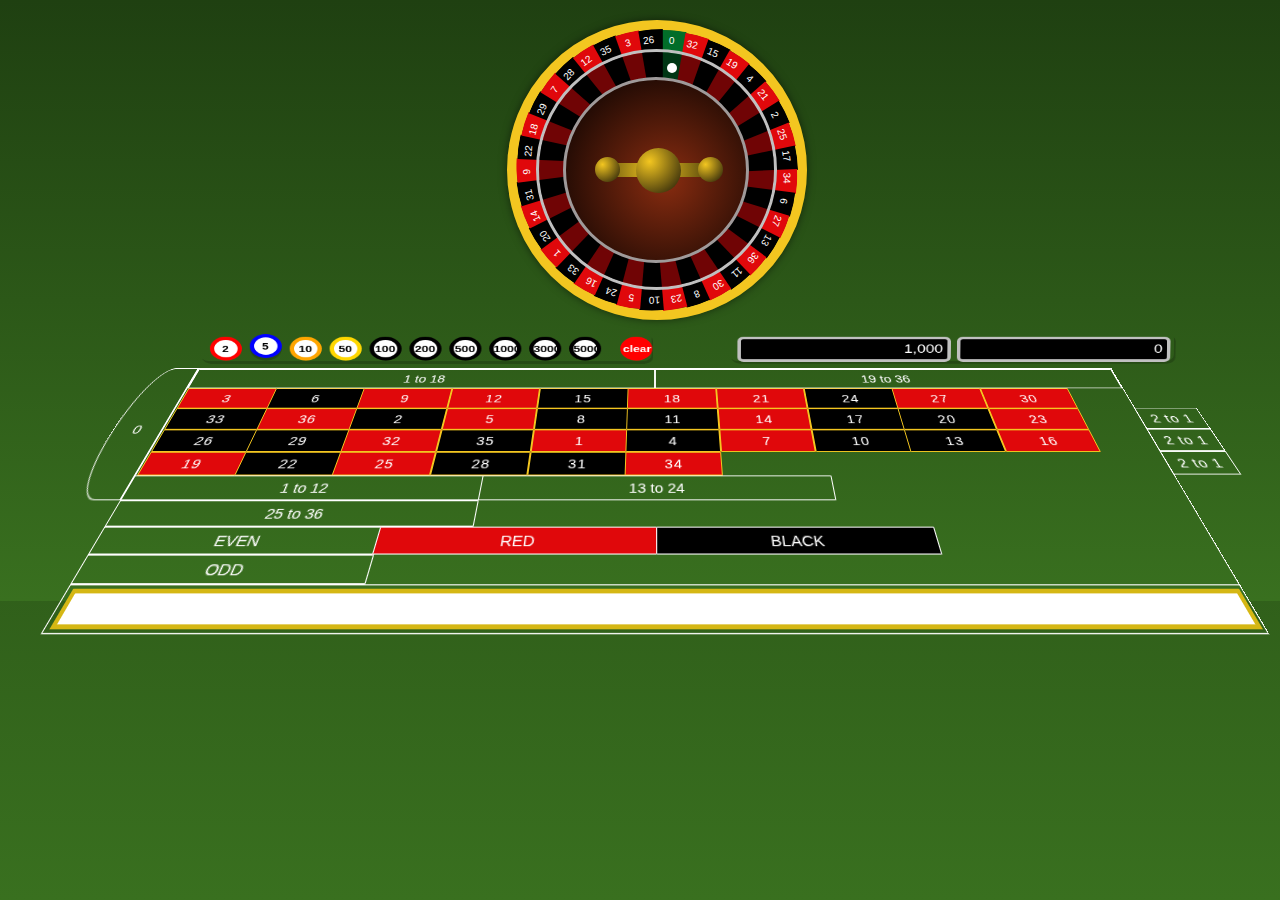
==== index.html @ e484cda0 "chng" ====
<!DOCTYPE html PUBLIC "-//W3C//DTD XHTML 1.0 Strict//EN" "http://www.w3.org/TR/xhtml1/DTD/xhtml1-strict.dtd">
<head>
    <meta http-equiv="content-type" content="text/html; charset=utf-8">
	<meta name="viewport" content="width=device-width, initial-scale=1.0">
	<title>Javascript Roulette</title>
	<meta name="title" content="Javascript Roulette">
	<meta name="description" content="A fully functioning roulette game made using Javascript and CSS">
	<meta name="author" content="ozboware">
	<meta property="og:url" content="/">
	<meta property="og:title" content="Javascript Roulette">
	<meta property="og:description" content="A fully functioning roulette game made using Javascript and CSS">
	<link href="./assets/css/style.css" rel="stylesheet" type="text/css">

	<style type="text/css">
		#container {
		    background: linear-gradient(#1F4011, #39701f);
		    flex-direction: column;
		    align-items: center;
		    perspective: 700px;
		}
		html, body{
			background: linear-gradient(#1F4011, #39701f);
			min-height: 100vh;
		}
		#betting_board{
			transform: rotateX(45deg);
    		perspective: 600px;
		}
		.tt1_block{
			padding: 4px 0px;
    		margin-top: -27.75px;
		}
		.number_0{
			padding: 71.5px 20px;
			margin-left: -54px;
    		margin-top: -27.516px;
		}
		.number_block{
			padding: 4px 0px;
			border: 1px solid #F3C620;
		}
		.wheel{
			left: 0px;
			height: 306px;
    		width: 306px;
		}
		.nbn {
			text-align: center;
			font-size: 15px;
    		font-weight: normal;
    		letter-spacing: 1px;
		    transform: rotate(0deg);
		    -webkit-transform: rotate(0deg);
		    -moz-transform: rotate(0deg);
		    -ms-transform: rotate(0deg);
		    -o-transform: rotate(0deg);
		    filter: progid:DXImageTransform.Microsoft.BasicImage(rotation=0);
		}
		.spinBtn{
			margin-top: 0px;
    		margin-left: 392px;
    		font-size: 18px;
    		background-color: #d5b714;
    		padding: 10px 18px;
    		border-radius: 12%;

		}
		.bbtoptwo{
			font-size: 15px;
    		font-weight: normal;
    		padding: 4px 4px;
		}
		.bo3_block, .oto_block{
			font-weight: normal;
    		font-size: 15px;
    		padding: 4px 4px;
    		width: 158.65px;
		}
		.oto_block{
			width: 116.94px;
		}
		.number_block .chip {
		    margin-left: 8px;
		    margin-top: -21px;
		}
		.chip {
		    width: 18px;
		    height: 18px;
		}
		.chipDeck, .bankContainer{
			transform: rotateX(-32deg);
		}
		.wlcb{
			width: 486px;
		}
		.pnBlock{
			margin-top: 0px;
			height: 40px;
		}
		.double, .single{
			font-size: 10px;
		}
		.ball{
			width: 10px;
    		height: 10px;
    		left: 117px;
    		top: -2px;

		}
		.sect{
			top: 15px;
		    left: 15px;
		    width: 280px;
		    height: 280px;
		}
		.outerRim{
			left: 4.5px;
		    top: 4.5px;
		    width: 280px;
		    height: 280px;
		}
		.pnRed, .pnBlack, .pnGreen{
			font-size: 16px;
			padding: 6px;
		}
		#pnContent{
			height: 26px;
		}

		/* full width betting board */
			#betting_board {
				width: 80%;
			}
			.number_0 {
				border: 1px solid;
				left: 2px;
				padding: 72px 20px;
			}
			.tt1_block {
				border: 1px solid;
				right: -67px;
			}
			.pnBlock,
			.bo3_board, .oto_board {
				width: 100%;
			}
			.bo3_block, .oto_block {
				width: 32.7%;
			}
			.oto_block {
				width: 24.35%;
			}
			#pnContent {
				width: 98.6%;
			}
			.number_block {
				width: 99.94px;
			}
			.chipDeck {
				margin: auto;
				top: -52px;
				left: -10px;
				width: 520px;
			}
			.bankContainer {
				margin: auto;
				top: -52px;
				left: 700px;
				width: 44%;
			}
		@media only screen and (max-width: 1500px) {
			.wheel {
				margin-bottom: 20px;
			}
			.number_block {
				width: 94.7px;
			}
			.bankContainer {
				left: 600px;
				width: 50%;
			}
			.bo3_block {
				width: 32.66%;
			}
			.oto_block {
				width: 24.33%;
			}
		}
		@media only screen and (max-width: 1025px) {
			.wheel {
				margin-bottom: 20px;
			}
			.number_block {
    			width: 66.9px;
			}
			.bankContainer {
				left: 520px;
    			width: 38%;
			}
			.bo3_block {
				width: 32.4%;
			}
			.oto_block {
				width: 24.05%;
			}
		}
		@media only screen and (max-width: 900px) {
			#container {
				max-width: 100vw;
				width: calc(100% - 30px);
				overflow-x: hidden;
			}
			.wheel {
				margin-bottom: 20px;
			}
			#betting_board {
				margin-left: -30px;
			}
			.number_block {
				width: 52.72px;
			}
			.bankContainer {
				left: 515px;
				width: 30%;
			}
			.bo3_block {
				width: 216.3px;
			}
			.oto_block {
				width: 154.38px;
			}
			#pnContent {
				width: 92%;
				height: 85%;
			}
			.pnBlock {
				top: -170px;
				left: -30px;
				width: 200px;
				height: 100px;
				transform: rotateX(-30deg);
			}
		}
		/* @media only screen and (max-width: 900px) {
			.wheel {
				margin-bottom: 20px;
			}
			.number_block {
    			width: 64px;
			}
			.number_0 {
				padding: 47px 20px;
			}
			.bankContainer {
				left: 510px;
			}
			.oto_block {
    			width: 24%;
			}
			.bo3_block {
				width: 32.3%;
			}
		} */
	</style>
	<script>
		window.addEventListener("load", (event) => {
				screen.orientation.lock('landscape');
			});
	</script>
</head>

<body>
	<script src="./assets/js/app.js"></script>
</body>
</html>
---- assets/css/style.css ----
html, body{
	font-family: arial;
	cursor: default;
	-webkit-touch-callout: none;
	-webkit-user-select: none;
	-khtml-user-select: none;
	-moz-user-select: none;
	-ms-user-select: none;
	user-select: none;
	height: max-content;
	margin: 0;
	background-color: #233f2d;
}

#container{
	display: flex;
	justify-content: center;
	
	background-color: #233f2d;
	height: 100%;
	width: 100%;
	padding: 15px;
	color: #fff;
}

/*notification*/
#notification{
	position: absolute;
	width: 500px;
	height: 318px;
	background-color: #ad0205;
	z-index: 10;
	border: 8px solid #d3b201;
	border-radius: 12px;
	transition: 1s;
}

.nSpan{
	display: block;
	position: relative;
	top: 105px;
	font-size: 53px;
	text-align: center;
}

.nBtn{
	display: block;
	position: relative;
	top: 116px;
	left: 25%;
	width: 45%;
	padding: 10px;
	font-size: 32px;
	text-align: center;
	background-color: green;
	border-radius: 15px;
	box-shadow: 3px 4px rgb(0 0 0 / 25%);
	cursor: pointer;
	transition: .5s;
}

.nBtn:active{
	top: 118px;
	left: calc(25% + 2px);
	box-shadow: 1px 2px rgb(0 0 0 / 25%);
}

.nsWin{
	position:absolute;
	left: 4px;
}

.nsWinBlock{
	display: inline-block;
	font-size: 21px;
	border-right: 1px solid;
	border-left: 1px solid;
	padding-left: 40px;
	padding-right: 40px;
}
/*notification end*/

/*betting table*/
#betting_board{
	width: 500px;
    height: auto;
    border: 1px solid;
}

.bbtop{
	margin-left:2px;
}

.bbtoptwo{
	width: calc(50% - 8px);
	border: 1px solid;
	display: inline-block;
	padding: 12px 4px;
	margin-left: -2px;
	text-align: center;
	font-size:20px;
	font-weight: bold;
}

.number_board{
	margin-left: 1px;
}

.number_block{
	width: 39.94px;
    border: 1px solid;
    text-align: center;
    display: inline-block;
    margin: 0 -0.2px;
    padding: 26px 0px;
}

.nbn{
	font-size: 20px;
	font-weight: bold;
	letter-spacing: 2px;
	transform: rotate(-90deg);
	-webkit-transform: rotate(-90deg);
	-moz-transform: rotate(-90deg);
	-ms-transform: rotate(-90deg);
	-o-transform: rotate(-90deg);
	filter: progid:DXImageTransform.Microsoft.BasicImage(rotation=3);
}

.bo3_board, .oto_board{
	width:500px;
	margin-left: 1px;
}

.bo3_block, .oto_block{
	border: 1px solid;
	display: inline-block;
	padding: 8px 5px;
	width: 155.65px;
	margin-left: -1.98px;
	text-align: center;
	font-weight: bold;
	font-size: 20px;
}

.oto_block{
	width: 114.94px;
	margin-left: -1.98px;
}

.number_0{
	position: absolute;
	border: 2px solid;
	margin-left: -57px;
	margin-top: -0.516px;
	padding: 120.55px 20px;
	border-bottom-left-radius: 100%;
	border-top-left-radius: 100%;
}

.tt1_block{
    border: 2px solid;
    width: 65px;
    position: absolute;
    margin-left: 498px;
    padding: 26.65px 0px;
    margin-top: -77.75px;
}


.winning_lines{
	position: absolute;
	margin-top: -137px;
	width: 603px;
	height: 0;
}

.wlttb{
	position: relative;
	width: 100%;
    height: 10px;
    margin-left: -7.75px;
	top: 269px;
}

#wlttb_top{
    position: absolute;
    margin-top: -89px;
    margin-left: 11px;
}

#wlttb_2, #wlttb_3{
    margin-top: 79px;
}

.wlrtl{
	position: relative;
    display: inline-block;
    width: 10px;
    height: 266px;
    top: -3px;
    margin-left: 37px;
}

#wlrtl_2, #wlrtl_3, #wlrtl_6, #wlrtl_9, #wlrtl_11{
	margin-left: 31px;
}
#wlrtl_4, #wlrtl_5, #wlrtl_7, #wlrtl_8, #wlrtl_10{
	margin-left: 32px;
}

.wlcb{
	position: absolute;
	width: 477px;
	height: 41px;
	top: 255px;
	margin-left: 13px;
}

#wlcb_2{
	top: 343px;
}

.cbbb{
    width: 20px;
    height: 20px;
    position: relative;
	display: inline-block;
	margin-left:22px;
	margin-top: 9.5px;
	cursor: pointer;
}

#cbbb_1, #cbbb_4, #cbbb_5, #cbbb_7, #cbbb_9, #cbbb_11, #cbbb_12, #cbbb_15, #cbbb_16, #cbbb_18, #cbbb_20, #cbbb_22{
	margin-left: 21px;
}

#cbbb_3, #cbbb_14{
	margin-left: 20.5px;
}

#cbbb_6, #cbbb_17{
	margin-left: 23px;
}

#cbbb_8, #cbbb_10, #cbbb_19, #cbbb_21{
	margin-left: 22px;
}

.ttbbetblock{
	width: 19.1px;
	height: 10px;
	position: relative;
	display: inline-block;
	margin-left: 22.52px;
	top: -2px;
	cursor:pointer;
	z-index:3;
}

.rtlbb1, .rtlbb2, .rtlbb3{
	height: 45px;
    margin-top: 23px;
	width: 10px;
}

.rtlbb2, .rtlbb3{
    margin-top: 42px;
}

.spinBtn{
	position: absolute;
	margin-top: 329px;
	margin-left: -392px;
	font-size: 15px;
	cursor: pointer;
	background-color: #ffec00;
	padding: 10px 5px;
	border-radius: 100%;
	color: #000;
	font-weight: bold;
}

.redNum{
	background-color: #E0080B;
}

.blackNum{
	background-color: #000;
}

.chipDeck, .bankContainer{
	position: absolute;
	margin-left: -383px;
	margin-top: -47px;
	width: 310px;
	height:39px;
	padding: 3px 0;
	border: 0px solid;
	border-radius: 10px;
	box-shadow: inset -2px -4px rgb(0 0 0 / 20%);
}

.bankContainer{
	margin-top: 35px;
}

.cdChip{
	width: 27px;
    height: 27px;
    background-color: #fff;
    border: 5px solid;
    border-radius: 100%;
    display: inline-block;
    margin-left: 9px;
    color: #000;
	cursor: pointer;
}

.cdChipSpan{
	display: inherit;
	position: relative;
	top: 5px;
	width: 26px;
	font-weight: bold;
	font-size: 14px;
	text-align: center;
}

.cdChipActive{
	position: relative;
	top: -4px;
	box-shadow: 0 4px rgb(0 0 0 / 20%);
}

.clearBet{
	border-color:red;
	background-color:red;
	color:#fff;
	margin-left:22px;
}

.clearBet .cdChipSpan{
	margin-left:-2px;
}

.bank, .bet{
	display: inline-block;
	width: calc(50% - 28px);
    background-color: #000;
    font-size: 18px;
    margin-left: 7px;
    padding: 5px;
    border: 4px solid silver;
    border-radius: 7px;
    text-align: right;
}

.pnBlock{
	position: absolute;
	border: 1px solid;
	width: 500px;
	height: 45px;
	margin-top: 10px;
	margin-left: -1px;
}

#pnContent{
	border: 4px solid #d5b714;
	width: 485px;
	height: 31px;
	position: relative;
	display: block;
	margin-left: 4px;
	margin-top: 3px;
	background-color: #fff;
	color: #000;
	overflow:hidden;
}

.pnRed, .pnBlack, .pnGreen{
	position: relative;
	display: inline;
	padding:10px;
	font-size: 19px;
	top: 5px;
}.pnRed{
	color: red;
}.pnBlack{
	color: black;
}.pnGreen{
	color: green;
}
/*betting table end*/

/*wheel*/
@keyframes wheelRotate {
	from {
		transform: rotate(0deg);
	}
	to {
		transform: rotate(359deg);
	}
}
@keyframes ballRotate {
	from {
		transform: rotate(0deg);
	}
	to {
		transform: rotate(-359deg);
	}
}

.wheel {
	height: 312px;
	width: 312px;
	position: relative;
	left: -75px;
}
	
.ballTrack{
	width: 212px;
	height: 207px;
	position: absolute;
	left: 47.5px;
	top: 50px;
	border-radius: 100%;
	z-index:2;
}

.ball{
	background-color: #fff;
	width: 16px;
	height: 16px;
	border-radius: 100%;
	position: relative;
	left: 109px;
	top: -8px;
}
	
.turret{
	border-radius: 100%;
	background: radial-gradient( circle at 30% 30%, #f3c620, #1a1608 );
	width: 45px;
	height: 45px;
	position: absolute;
	top: 133px;
	left: 134px;
	z-index: 1;
}
	
.turretHandle{
	background: radial-gradient( circle at 44%, #f3c620, #6a570f);
	width: 87px;
	height: 14px;
	position: absolute;
	left: 113px;
	top: 148px;
}

.thendOne, .thendTwo{
	border-radius: 100%;
	background: radial-gradient( circle at 30% 30%, #f3c620, #1a1608 );
	width: 25px;
	height: 25px;
	position: absolute;
}

.thendOne{
	top: -6px;
	left: -20px;
}

.thendTwo{
	top: -6px;
	left: 83px;
}

.outerRim {
	position: absolute;
	left:0;
	top:0;
	width: 290px;
	height: 290px;
	border-radius: 100%;
	box-shadow: 0px 0px 8px rgba(0,0,0,0.5);
	border: 10px solid #F3c620;
} 

.block {
	transition: all 1s;
	position: absolute;
	width: 290px;
	height: 290px;
	border-radius: 100%;
	clip: rect(0px, 145px, 290px, 0px);
}

.sect {
	position: absolute;
	top:10px;
	left:10px;
	width: 290px;
	height: 290px;
	border-radius: 100%;
	clip: rect(0px, 290px, 290px, 145px);
}

.double, .single{
	position: absolute;
	z-index: 1;
	color: #fff;
	font-size: 14px;
	transform: rotate(3deg);
}

.double{
	left: 148px;
	margin-top: 4.5px;
}

.single{
	left: 152px;
	margin-top: 4.5px;
}

#sect1 .block {
	background-color: #016D29;
	transform:rotate(9.73deg);
}
    
#sect2 .block, #sect4 .block, #sect6 .block, #sect8 .block, #sect10 .block, #sect12 .block, #sect14 .block, #sect16 .block, #sect18 .block, #sect20 .block, #sect22 .block, #sect24 .block, #sect26 .block, #sect28 .block, #sect30 .block, #sect32 .block, #sect34 .block, #sect36 .block {
	background-color: #E0080B;
	transform: rotate(9.73deg);
}

#sect3 .block, #sect5 .block, #sect7 .block, #sect9 .block, #sect11 .block, #sect13 .block, #sect15 .block, #sect17 .block, #sect19 .block, #sect21 .block, #sect23 .block, #sect25 .block, #sect27 .block, #sect29 .block, #sect31 .block, #sect33 .block, #sect35 .block, #sect37 .block {
	background-color: #000;
	transform: rotate(9.73deg);
}

#sect2 {
	transform: rotate(9.73deg);
}

#sect3 {
	transform: rotate(19.46deg);
}

#sect4 {
	transform: rotate(29.19deg);
}

#sect5 {
	transform: rotate(38.92deg);
}

#sect6 {
	transform: rotate(48.65deg);
}

#sect7 {
	transform: rotate(58.38deg);
}

#sect8 {
	transform: rotate(68.11deg);
}

#sect9 {
	transform: rotate(77.84deg);
}

#sect10 {
	transform: rotate(87.57deg);
}

#sect11 {
	transform: rotate(97.3deg);
}

#sect12 {
	transform: rotate(107.03deg);
}

#sect13 {
	transform: rotate(116.76deg);
}

#sect14 {
	transform: rotate(126.49deg);
}

#sect15 {
	transform: rotate(136.22deg);
}

#sect16 {
	transform: rotate(145.95deg);
}

#sect17 {
	transform: rotate(155.68deg);
}

#sect18 {
	transform: rotate(165.41deg);
}

#sect19 {
	transform: rotate(175.14deg);
}

#sect20 {
	transform: rotate(184.87deg);
}

#sect21 {
	transform: rotate(194.6deg);
}

#sect22 {
	transform: rotate(204.33deg);
}

#sect23 {
	transform: rotate(214.06deg);
}

#sect24 {
	transform: rotate(223.79deg);
}

#sect25 {
	transform: rotate(233.52deg);
}

#sect26 {
	transform: rotate(243.25deg);
}

#sect27 {
	transform: rotate(252.98deg);
}

#sect28 {
	transform: rotate(262.71deg);
}

#sect29 {
	transform: rotate(272.44deg);
}

#sect30 {
	transform: rotate(282.17deg);
}

#sect31 {
	transform: rotate(291.9deg);
}

#sect32 {
	transform: rotate(301.63deg);
}

#sect33 {
	transform: rotate(311.36deg);
}

#sect34 {
	transform: rotate(321.09deg);
}

#sect35 {
	transform: rotate(330.82deg);
}

#sect36 {
	transform: rotate(340.55deg);
}

#sect37 {
	transform: rotate(350.28deg);
}

.pockets {
	position: absolute;
	top: 37px;
	left: 37px;
	width: 235px;
	height: 235px;
	background-color: #000;
	border-radius: 100%;
	opacity: .5;
}

.pocketsRim {
	position: absolute;
	top: 34px;
	left: 34px;
	width: 235px;
	height: 235px;
	border-radius: 100%;
	border: 3px solid silver;
}
	
.cone {
	position: absolute;
	top: 62px;
	left: 61px;
	height: 180px;
	width: 180px;
	border: 3px solid #9f9a9a;
	border-radius: 100%;
	background: radial-gradient(circle at 100px 100px, #892c10, #000);
}
/*wheel end*/

/*chip*/
.chip{
    width: 21px;
	height: 21px;
	background-color:#fff;
	border: 3px solid;
	border-radius: 100%;
    position:absolute;
}

.chipSpan{
	color: #000;
	font-weight: bold;
	font-size: 11px;
	position: relative;
	display: block;
	text-align: center;
	top: 4px;
}

.gold{
	border-color:gold;
}

.red{
	border-color:red;
}

.orange{
	border-color:orange;
}

.blue{
	border-color:blue;
}

.tt1_block .chip{
	margin-left: 19px;
	margin-top: -24px;
}

.number_block .chip{
	margin-left: 7px;
	margin-top: -24px;
}

.wlrtl .chip{
	margin-left: -9px;
	margin-top: 9px;
}

.cbbb .chip{
	margin-left: -4px;
	margin-top: -5px;
}

.ttbbetblock .chip{
	margin-left: -7px;
	margin-top: -8px;
}

#wlttb_top .chip{
	margin-left: -5px;
	margin-top: -8px;
}

.bbtoptwo .chip{
	margin-left: 108px;
	margin-top: -25px;
}

.number_0 .chip{
	margin-left: -8px;
	margin-top: -22px;
}

.bo3_block .chip{
	margin-left: 65px;
	margin-top: -26px;
}

.oto_block .chip{
	margin-left: 45px;
	margin-top: -25px;
}
/*chip end*/
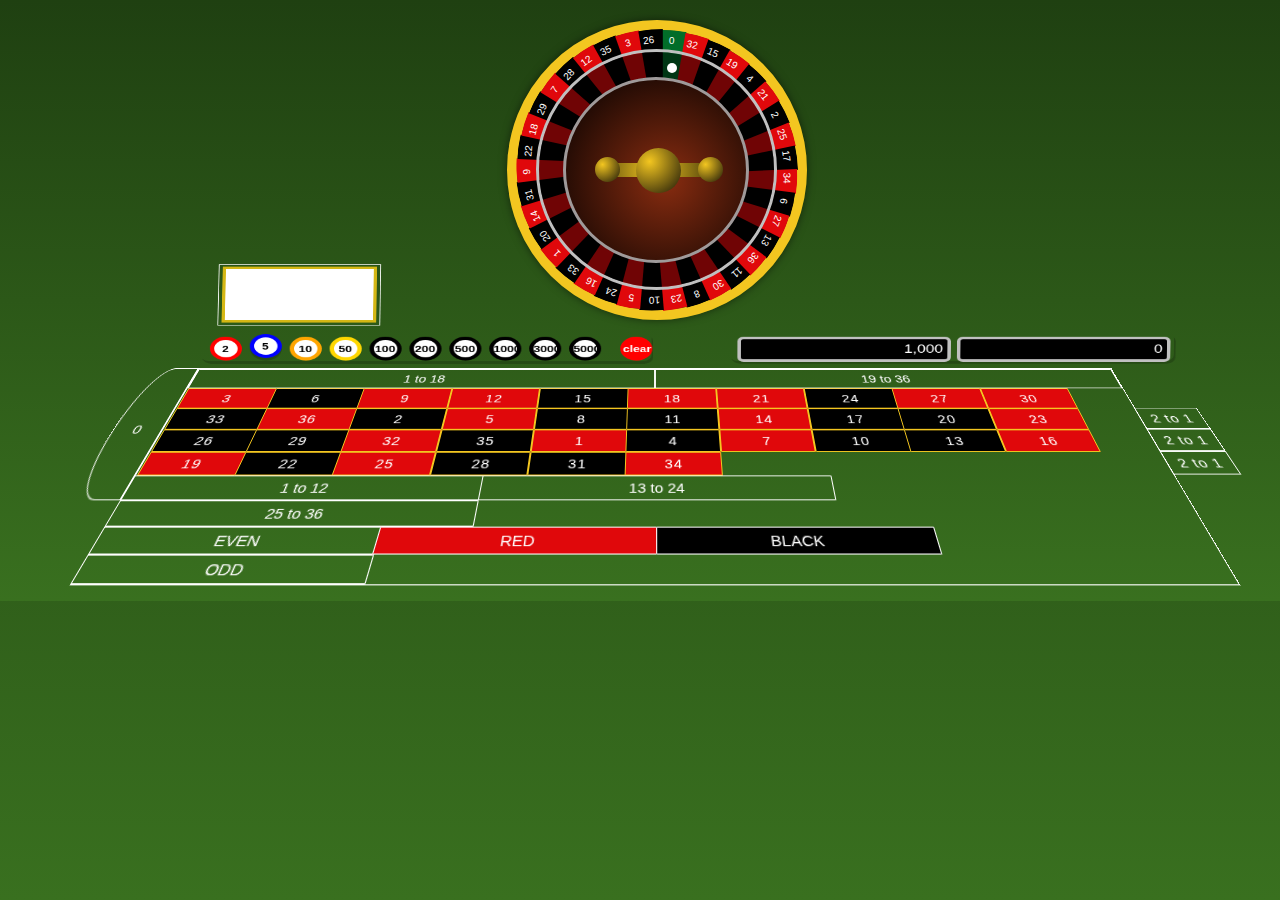
==== commit 32a2d24b: "chng" ====
--- a/index.html
+++ b/index.html
@@ -168,67 +168,8 @@
 				left: 700px;
 				width: 44%;
 			}
-		@media only screen and (max-width: 1500px) {
-			.wheel {
-				margin-bottom: 20px;
-			}
-			.number_block {
-				width: 94.7px;
-			}
-			.bankContainer {
-				left: 600px;
-				width: 50%;
-			}
-			.bo3_block {
-				width: 32.66%;
-			}
-			.oto_block {
-				width: 24.33%;
-			}
-		}
-		@media only screen and (max-width: 1025px) {
-			.wheel {
-				margin-bottom: 20px;
-			}
-			.number_block {
-    			width: 66.9px;
-			}
-			.bankContainer {
-				left: 520px;
-    			width: 38%;
-			}
-			.bo3_block {
-				width: 32.4%;
-			}
-			.oto_block {
-				width: 24.05%;
-			}
-		}
-		@media only screen and (max-width: 900px) {
-			#container {
-				max-width: 100vw;
-				width: calc(100% - 30px);
-				overflow-x: hidden;
-			}
-			.wheel {
-				margin-bottom: 20px;
-			}
-			#betting_board {
-				margin-left: -30px;
-			}
-			.number_block {
-				width: 52.72px;
-			}
-			.bankContainer {
-				left: 515px;
-				width: 30%;
-			}
-			.bo3_block {
-				width: 216.3px;
-			}
-			.oto_block {
-				width: 154.38px;
-			}
+
+			/* win number log block */
 			#pnContent {
 				width: 92%;
 				height: 85%;
@@ -240,27 +181,51 @@
 				height: 100px;
 				transform: rotateX(-30deg);
 			}
-		}
-		/* @media only screen and (max-width: 900px) {
+
+		@media only screen and (max-width: 1500px) {
 			.wheel {
 				margin-bottom: 20px;
 			}
 			.number_block {
-    			width: 64px;
-			}
-			.number_0 {
-				padding: 47px 20px;
+				width: 94.7px;
 			}
 			.bankContainer {
-				left: 510px;
+				left: 600px;
+				width: 50%;
+			}
+			.bo3_block {
+				width: 32.66%;
 			}
 			.oto_block {
-    			width: 24%;
+				width: 24.33%;
+			}
+		}
+		@media only screen and (max-width: 1000px) {
+			#container {
+				max-width: 100vw;
+				width: calc(100% - 30px);
+				overflow-x: hidden;
+			}
+			.wheel {
+				margin-bottom: 20px;
+			}
+			#betting_board {
+				margin-left: -30px;
+			}
+			.number_block {
+				width: 8.14%;
+			}
+			.bankContainer {
+				left: 515px;
+				width: 30%;
 			}
 			.bo3_block {
-				width: 32.3%;
-			}
-		} */
+				width: 32.09%;
+			}
+			.oto_block {
+				width: 23.74%;
+			}
+		}
 	</style>
 	<script>
 		window.addEventListener("load", (event) => {
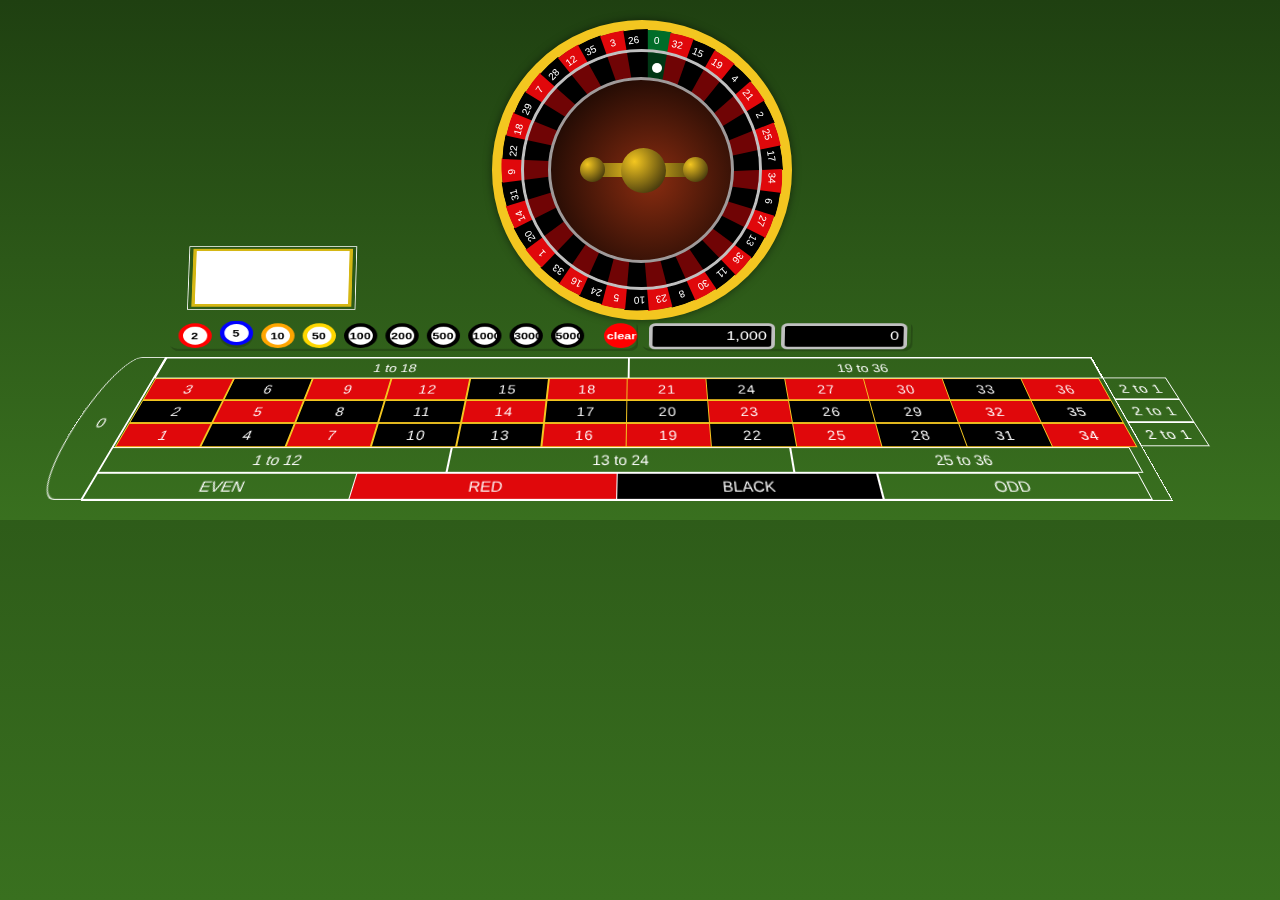
==== commit e0debc74: "chngh3" ====
--- a/index.html
+++ b/index.html
@@ -181,26 +181,7 @@
 				height: 100px;
 				transform: rotateX(-30deg);
 			}
-
-		@media only screen and (max-width: 1500px) {
-			.wheel {
-				margin-bottom: 20px;
-			}
-			.number_block {
-				width: 94.7px;
-			}
-			.bankContainer {
-				left: 600px;
-				width: 50%;
-			}
-			.bo3_block {
-				width: 32.66%;
-			}
-			.oto_block {
-				width: 24.33%;
-			}
-		}
-		@media only screen and (max-width: 1000px) {
+			/* below override index.html above styles */
 			#container {
 				max-width: 100vw;
 				width: calc(100% - 30px);
@@ -210,7 +191,7 @@
 				margin-bottom: 20px;
 			}
 			#betting_board {
-				margin-left: -30px;
+				margin-left: -2%;
 			}
 			.number_block {
 				width: 8.14%;
@@ -225,13 +206,7 @@
 			.oto_block {
 				width: 23.74%;
 			}
-		}
 	</style>
-	<script>
-		window.addEventListener("load", (event) => {
-				screen.orientation.lock('landscape');
-			});
-	</script>
 </head>
 
 <body>
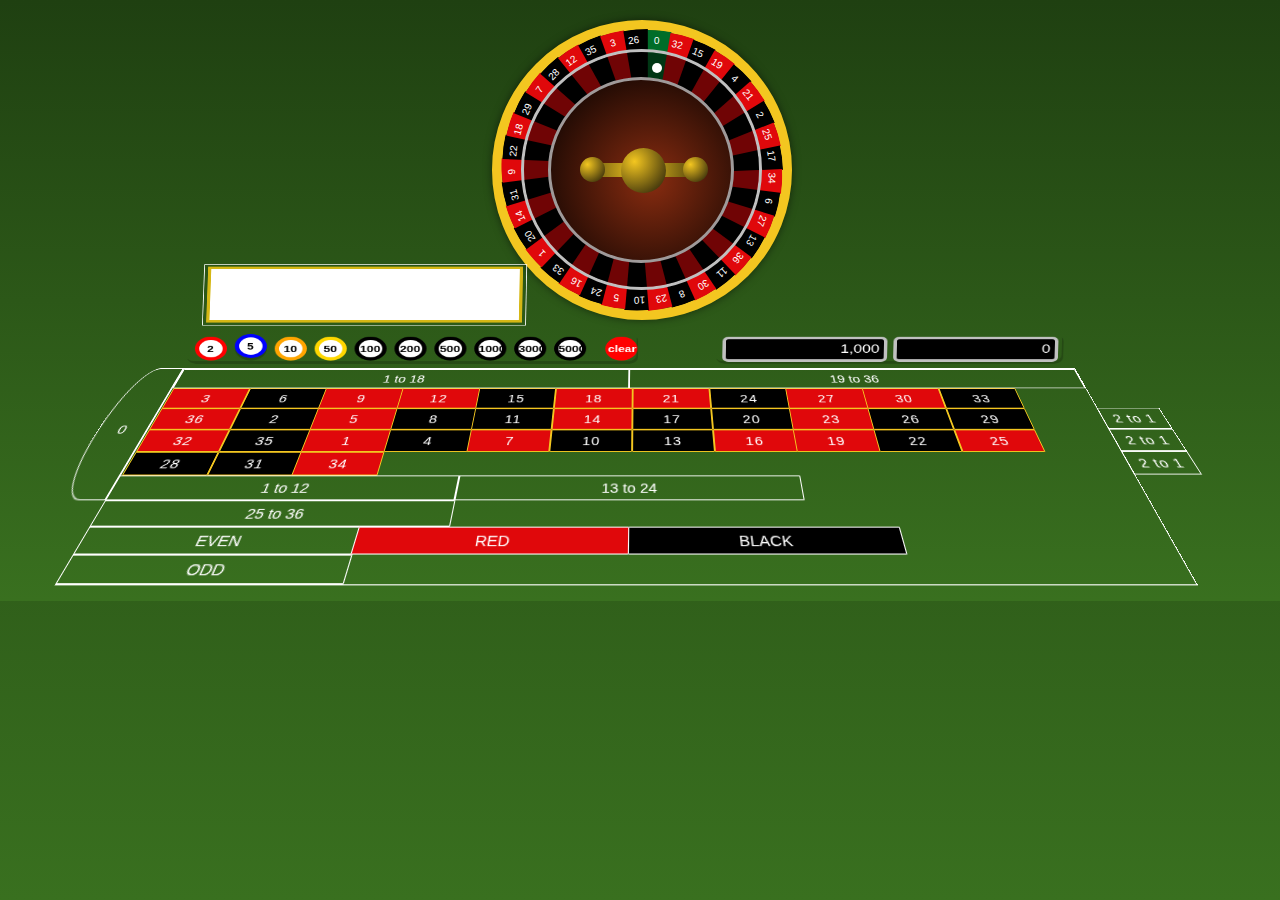
==== commit f7689f12: "CHNG5" ====
--- a/index.html
+++ b/index.html
@@ -181,30 +181,254 @@
 				height: 100px;
 				transform: rotateX(-30deg);
 			}
-			/* below override index.html above styles */
-			#container {
-				max-width: 100vw;
-				width: calc(100% - 30px);
-				overflow-x: hidden;
-			}
-			.wheel {
-				margin-bottom: 20px;
-			}
-			#betting_board {
-				margin-left: -2%;
-			}
-			.number_block {
-				width: 8.14%;
-			}
-			.bankContainer {
-				left: 515px;
-				width: 30%;
-			}
-			.bo3_block {
-				width: 32.09%;
-			}
-			.oto_block {
-				width: 23.74%;
+			/* override container code */
+				
+			@media screen and (max-width: 1440px) {
+				#container {
+					max-width: 100vw;
+					width: calc(100% - 30px);
+					overflow-x: hidden;
+				}
+				.wheel {
+					margin-bottom: 20px;
+				}
+				#betting_board {
+					margin-left: -2%;
+				}
+				.number_block {
+					width: 8.23%;
+				}
+				.bankContainer {
+					left: unset;
+					right: 0;
+					width: 40%;
+				}
+				.bo3_block {
+					width: 32.63%;
+				}
+				.oto_block {
+					width: 24.3%;
+				}
+				.pnBlock {
+					width: 400px;
+				}
+				#pnContent{
+					width: 96%;
+				}
+			}
+			@media screen and (max-width: 1224px) {
+				.number_block {
+					width: 8.14%;
+				}
+				.bankContainer {
+					left: 515px;
+					width: 40%;
+				}
+				.bo3_block {
+					width: 32.46%;
+				}
+				.oto_block {
+					width: 24.13%;
+				}
+				.pnBlock {
+					width: 300px;
+				}
+				#pnContent {
+    				width: 92%;
+				}
+			}
+			@media screen and (max-width: 1024px) {
+				.number_block {
+					width: 8.16%;
+				}
+				.bankContainer {
+					left: 515px;
+					width: 35%;
+				}
+				.bo3_block {
+					width: 32.37%;
+				}
+				.oto_block {
+					width: 24%;
+				}
+			}
+			@media screen and (max-width: 920px) {
+				.number_block {
+					width: 8.16%;
+				}
+				.bankContainer {
+					left: 515px;
+					width: 30%;
+				}
+				.bo3_block {
+					width: 32.26%;
+				}
+				.oto_block {
+					width: 23.93%;
+				}
+				.pnBlock {
+					width: 200px;
+				}
+			}
+			@media screen and (max-width: 820px) {
+				.number_block {
+					width: 8.14%;
+				}
+				.bo3_block {
+					width: 32.09%;
+				}
+				.oto_block {
+					width: 23.74%;
+				}
+			}
+			@media screen and (max-width: 720px) {
+				.pnBlock {
+					left: -80px;
+					width: 200px;
+				}
+				.chipDeck {
+					left: unset;
+					text-align: center;
+				}
+				.bankContainer {
+					left: 420px;
+					width: 45%;
+					top: -130px;
+				}
+				.number_block {
+					width: 8.11%;
+				}
+				.bo3_block {
+					width: 31.9%;
+				}
+				.oto_block {
+					width: 23.62%;
+				}
+			}
+			@media screen and (max-width: 620px) {
+				.pnBlock {
+					left: -100px;
+					width: 170px;
+				}
+				.chipDeck {
+					left: -50px;
+				}
+				.bankContainer {
+					left: 370px;
+					width: 45%;
+					top: -130px;
+				}
+				.number_block {
+					width: 8.08%;
+				}
+				.bo3_block {
+					width: 31.7%;
+				}
+				.oto_block {
+					width: 23.38%;
+				}
+			}
+			@media screen and (max-width: 520px) {
+				.pnBlock {
+					left: -100px;
+					width: 150px;
+				}
+				.chipDeck {
+					left: -50px;
+				}
+				.bankContainer {
+					left: 315px;
+					width: 50%;
+					top: -130px;
+				}
+				.number_block {
+					width: 8%;
+				}
+				.bo3_block {
+					width: 31.3%;
+				}
+				.oto_block {
+					width: 23%;
+				}
+			}
+			@media screen and (max-width: 420px) {
+				.wheel {
+					margin-bottom: 60px;
+				}
+				.number_block {
+					width: 7.95%;
+				}
+				.bo3_block {
+					width: 30.8%;
+				}
+				.oto_block {
+					width: 22.5%;
+				}
+				.chipDeck {
+					display: flex;
+					flex-flow: row wrap;
+					width: 100%;
+					top: -90px;
+					justify-content: center;
+				}
+				.pnBlock {
+					top: unset;
+					left: unset;
+					width: 100%;
+					height: 40px;
+					transform: unset;
+				}
+				.bankContainer {
+					left: 250px;
+					width: 50%;
+					top: -150px;
+				}
+			}
+			@media screen and (max-width: 320px) {
+				.wheel {
+					margin-bottom: 90px;
+				}
+				.number_0 {
+					left: 0;
+					padding: 65px 10px;
+					margin-left: -30px;
+				}
+				.number_block {
+					width: 7.81%;
+				}
+				.nbn, .bo3_block, .oto_block {
+					font-size: 12px;
+				}
+				.bo3_block {
+					width: 30%;
+				}
+				.oto_block {
+					width: 21.7%;
+				}
+				.tt1_block {
+					margin-left: 0;
+    				right: -42px;
+					width: 40px;
+				}
+				.chipDeck {
+					display: flex;
+					flex-flow: row wrap;
+					width: 100%;
+					top: -110px;
+					justify-content: center;
+				}
+				.pnBlock {
+					top: unset;
+					left: unset;
+					width: 100%;
+					height: 40px;
+					transform: unset;
+				}
+				.bankContainer {
+					left: 160px;
+					width: 65%;
+					top: -160px;
+				}
 			}
 	</style>
 </head>
